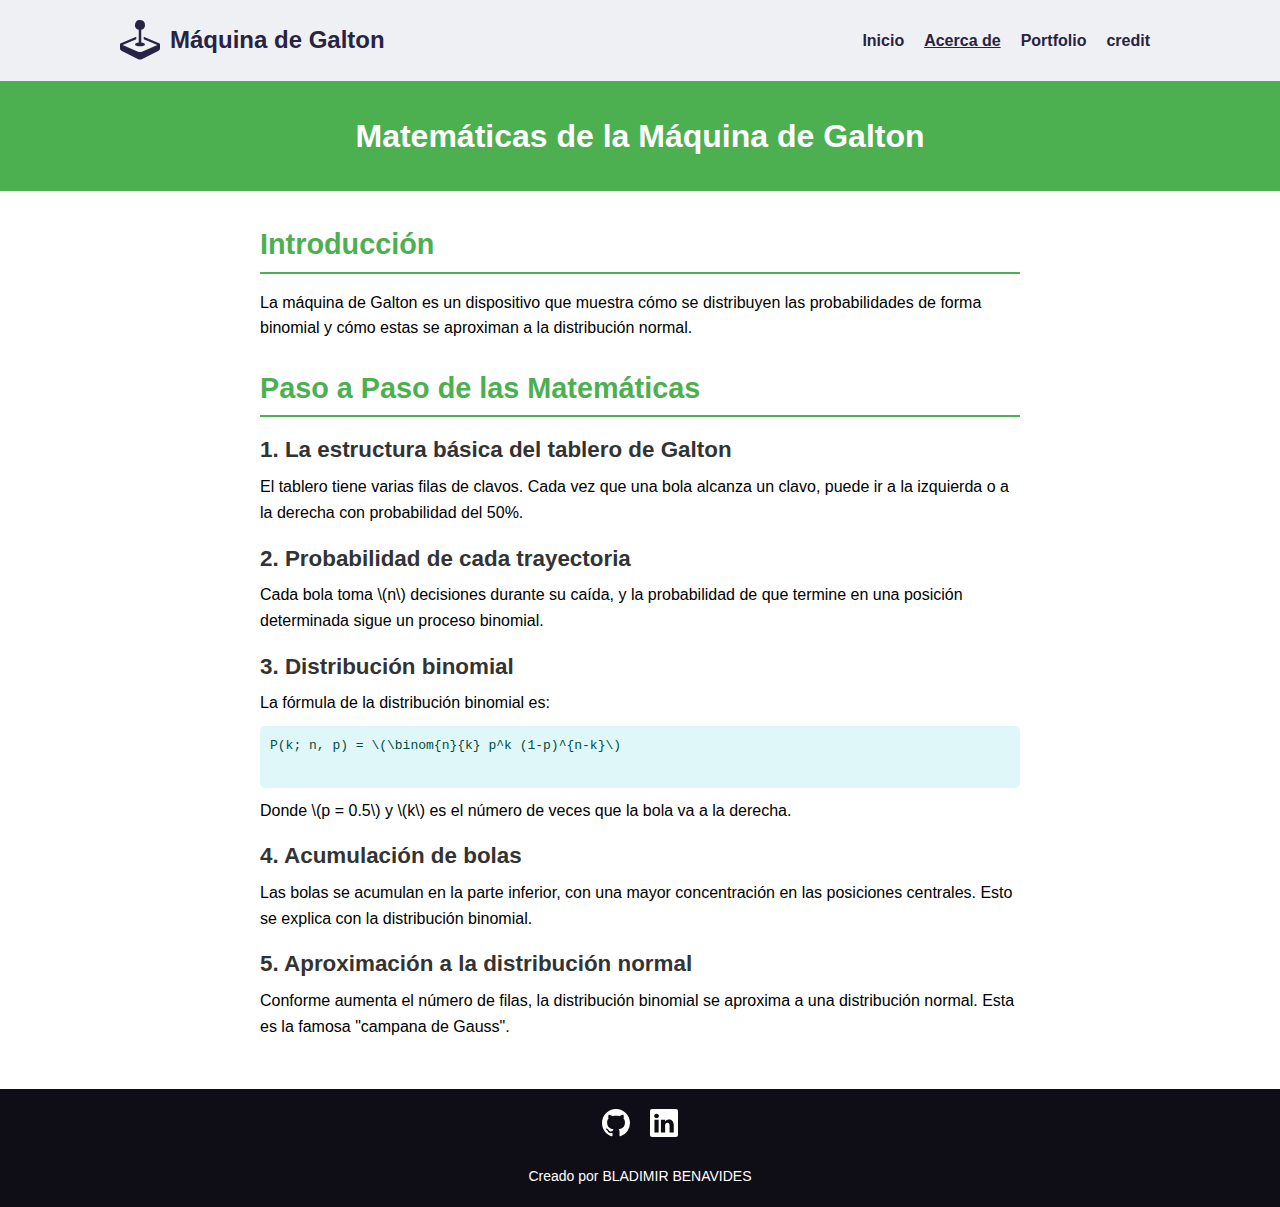
==== pages/about.html @ 6896d6bb "pagina creditos" ====
<!DOCTYPE html>
<html lang="es">

<head>
  <meta charset="UTF-8">
  <meta name="viewport" content="width=device-width, initial-scale=1.0">
  <meta http-equiv="X-UA-Compatible" content="IE=edge">
  <title>Matemáticas de la Máquina de Galton</title>
  <link rel="stylesheet" href="/css/style.css">
  <link rel="stylesheet" href="/css/about.css">
</head>

<body>
  <!-- barra de navegacion -->
  <nav class="navbar">
    <div class="navbar__container">
      <div class="navbar__brand">
        <img src="/assets/icons/joystick.svg" alt="logo pagina" class="navbar__icon">
        <h1 class="navbar__title">Máquina de Galton</h1>
      </div>
      <ul class="navbar__menu">
        <li><a href="/index.html" class="navbar__link">Inicio</a></li>
        <li><a href="/pages/about.html" class="navbar__link navbar__here">Acerca de</a></li>
        <li><a href="/pages/simulation.html" class="navbar__link">Portfolio</a></li>
        <li><a href="/pages/credit.html" class="navbar__link">credit</a></li>
      </ul>
    </div>
  </nav>

  <header class="header">
    <h1 class="header__title">Matemáticas de la Máquina de Galton</h1>
  </header>

  <main class="content">
    <section class="section section--intro">
      <h2 class="section__title">Introducción</h2>
      <p class="section__text">La máquina de Galton es un dispositivo que muestra cómo se distribuyen las probabilidades
        de forma binomial y cómo estas se aproximan a la distribución normal.</p>
    </section>

    <section class="section section--steps">
      <h2 class="section__title">Paso a Paso de las Matemáticas</h2>

      <article class="step">
        <h3 class="step__title">1. La estructura básica del tablero de Galton</h3>
        <p class="step__description">El tablero tiene varias filas de clavos. Cada vez que una bola alcanza un clavo,
          puede ir a la izquierda o a la derecha con probabilidad del 50%.</p>
      </article>

      <article class="step">
        <h3 class="step__title">2. Probabilidad de cada trayectoria</h3>
        <p class="step__description">Cada bola toma \(n\) decisiones durante su caída, y la probabilidad de que termine
          en una posición determinada sigue un proceso binomial.</p>
      </article>

      <article class="step">
        <h3 class="step__title">3. Distribución binomial</h3>
        <p class="step__description">La fórmula de la distribución binomial es:</p>
        <pre class="step__formula">
P(k; n, p) = \(\binom{n}{k} p^k (1-p)^{n-k}\)
            </pre>
        <p class="step__description">Donde \(p = 0.5\) y \(k\) es el número de veces que la bola va a la derecha.</p>
      </article>

      <article class="step">
        <h3 class="step__title">4. Acumulación de bolas</h3>
        <p class="step__description">Las bolas se acumulan en la parte inferior, con una mayor concentración en las
          posiciones centrales. Esto se explica con la distribución binomial.</p>
      </article>

      <article class="step">
        <h3 class="step__title">5. Aproximación a la distribución normal</h3>
        <p class="step__description">Conforme aumenta el número de filas, la distribución binomial se aproxima a una
          distribución normal. Esta es la famosa "campana de Gauss".</p>
      </article>
    </section>
  </main>
  <!-- footer -->
  <footer class="footer">
    <div class="footer__content">
      <div class="footer__social">
        <a href="#" target="_blank" class="footer__link"><img src="/assets/icons/github.svg" alt="LinkedIn"
            class="footer__icon" /></a>
        <a href="#" target="_blank" class="footer__link"><img src="/assets/icons/linkedin.svg" alt="GitHub"
            class="footer__icon" /></a>
      </div>
      <p class="footer__credits">Creado por BLADIMIR BENAVIDES</p>
    </div>
  </footer>
</body>

</html>
---- css/style.css ----
* {
  margin: 0;
  padding: 0;
  box-sizing: border-box;
}
:root {
  --color-white: #fffffe;
  --color-gray: #eff0f3;
  --color-black: #0f0e17;
  --color-space: #272343;
  --color-yellow: #ffd803;
  --color-blue: #3da9fc;
  --color-red: #e45858;
  --color-orange: #ff8906;
  --color-green: #2cb67d;
  --color-purple: #a786df;
  --color-turquoise: #bae8e8;
}
a {
  text-decoration: none;
  color: inherit;
}
ul,
ol {
  list-style: none;
  padding: 0;
}
body {
  font-family: sans-serif;
  line-height: 1.6;
  margin: 0;
  padding: 0;
}
img {
  max-width: 100%;
  height: auto;
}
h1,
h2,
h3,
h4,
h5,
h6 {
  margin: 1rem 0;
  line-height: 1.2;
  color: var(--color-primary);
}
/* NAVBAR */
.navbar {
  display: flex;
  justify-content: center;
  padding: 10px 20px;
  color: var(--color-space);
  background-color: var(--color-gray);
  width: 100%;
}
.navbar__container {
  display: flex;
  justify-content: space-between;
  align-items: center;
  min-width: 1040px;
}
.navbar__brand {
  display: flex;
  align-items: center;
}
.navbar__icon {
  width: 40px;
  height: 40px;
  margin-right: 10px;
}
.navbar__title {
  font-size: 1.5rem;
}
.navbar__menu {
  display: flex;
  list-style: none;
}
.navbar__link {
  text-decoration: none;
  font-size: 1rem;
  font-weight: bolder;
  padding: 5px 10px;
  transition: color 0.3s ease;
}
.navbar__link:hover {
  color: var(--color-red);
}
.navbar__here{
  text-decoration: underline;
}
/* FOOTER */
.footer {
  display: flex;
  justify-content: center;
  align-items: center;
  background-color: var(--color-black);
  padding: 20px;
  text-align: center;
  width: 100%;
}
.footer__content {
  display: flex;
  flex-direction: column;
  align-items: center;
  gap: 10px;
}
.footer__social {
  display: flex;
  gap: 20px;
}
.footer__icon {
  width: 28px;
  height: 28px;
}
.footer__credits {
  color: var(--color-white);
  font-size: 14px;
  margin-top: 10px;
}
---- css/about.css ----
@import url("/css/style.css");

/* Header */
.header {
    background-color: #4CAF50;
    padding: 20px;
    text-align: center;
}

.header__title {
    color: #fff;
    font-size: 2rem;
}

/* Content */
.content {
    padding: 20px;
    max-width: 800px;
    margin: 0 auto;
}

.section {
    margin-bottom: 30px;
}

.section__title {
    font-size: 1.8rem;
    color: #4CAF50;
    border-bottom: 2px solid #4CAF50;
    padding-bottom: 10px;
}

.section__text {
    font-size: 1rem;
    line-height: 1.6;
}

/* Step */
.step {
    margin-top: 20px;
}

.step__title {
    font-size: 1.4rem;
    color: #333;
    margin-bottom: 10px;
}

.step__description {
    font-size: 1rem;
    line-height: 1.6;
}

.step__formula {
    background-color: #e0f7fa;
    padding: 10px;
    border-radius: 5px;
    font-family: monospace;
    margin-top: 10px;
    margin-bottom: 10px;
    color: #004d40;
}
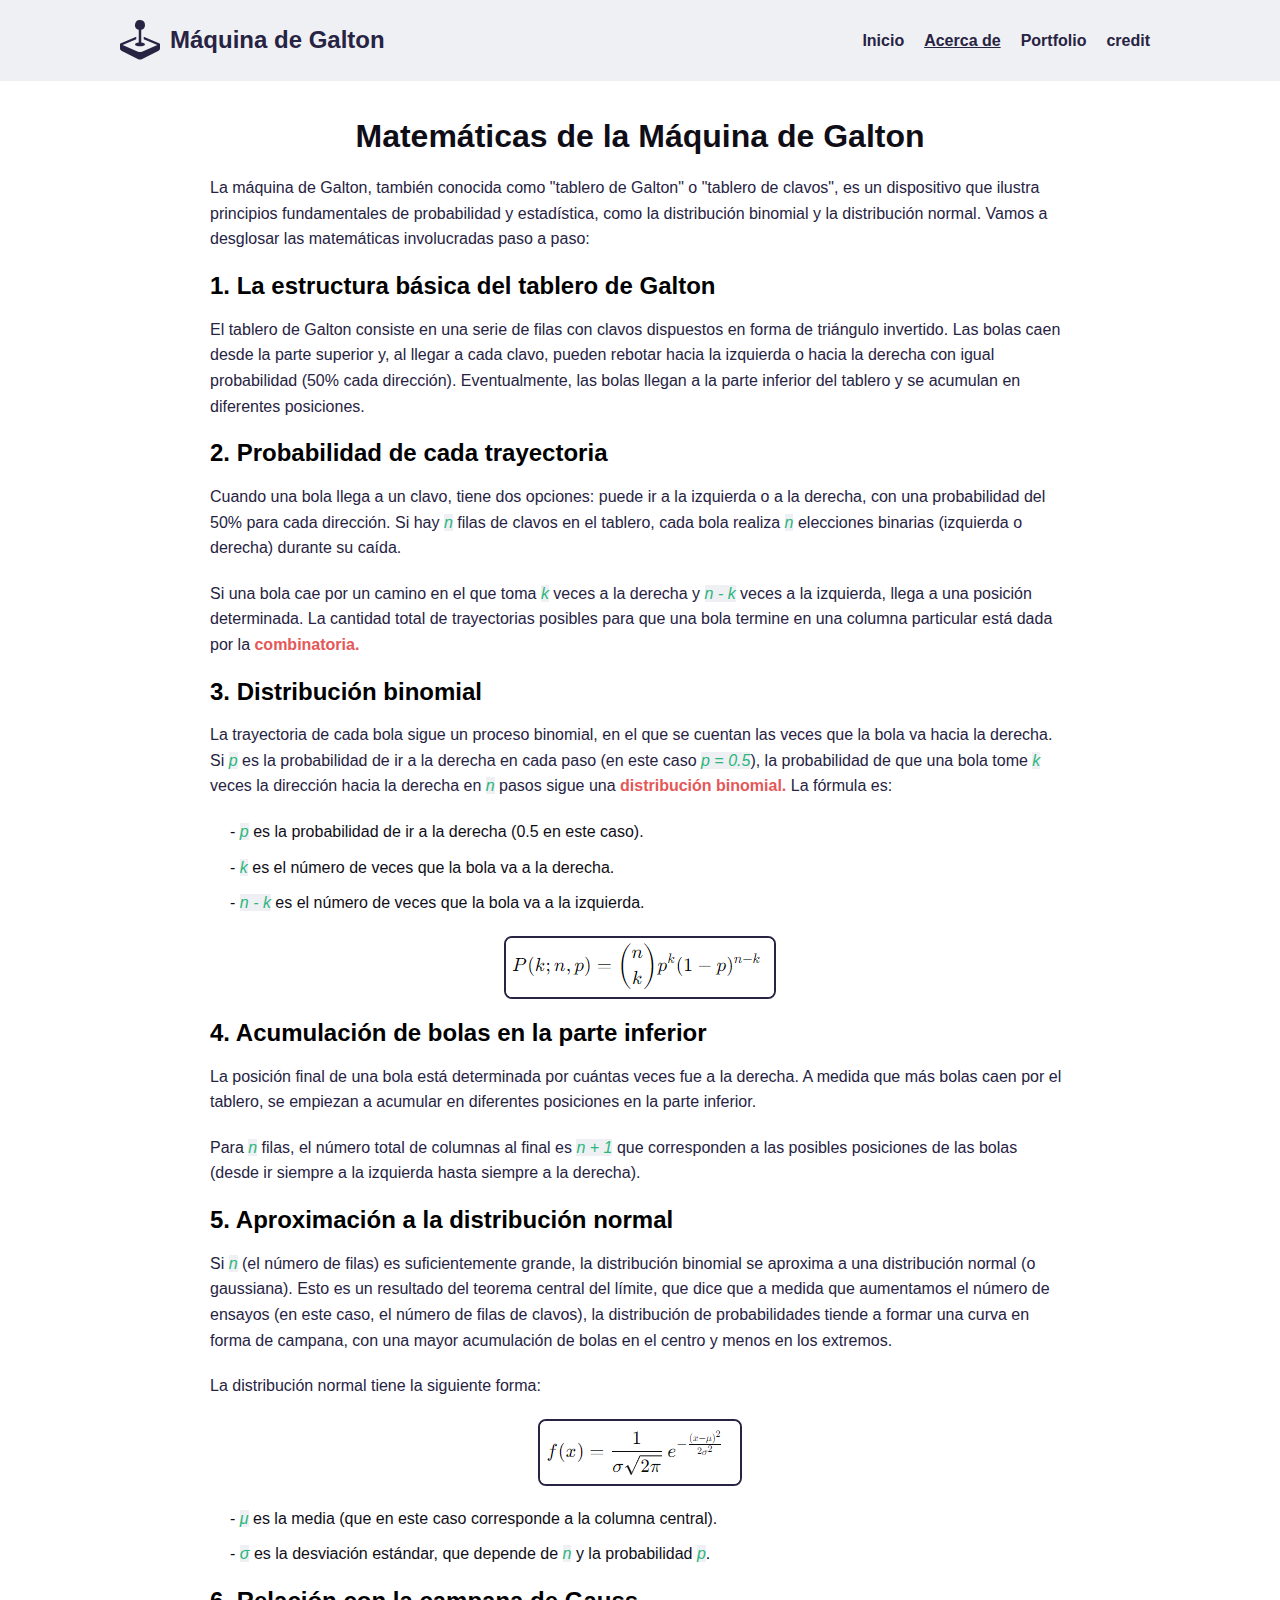
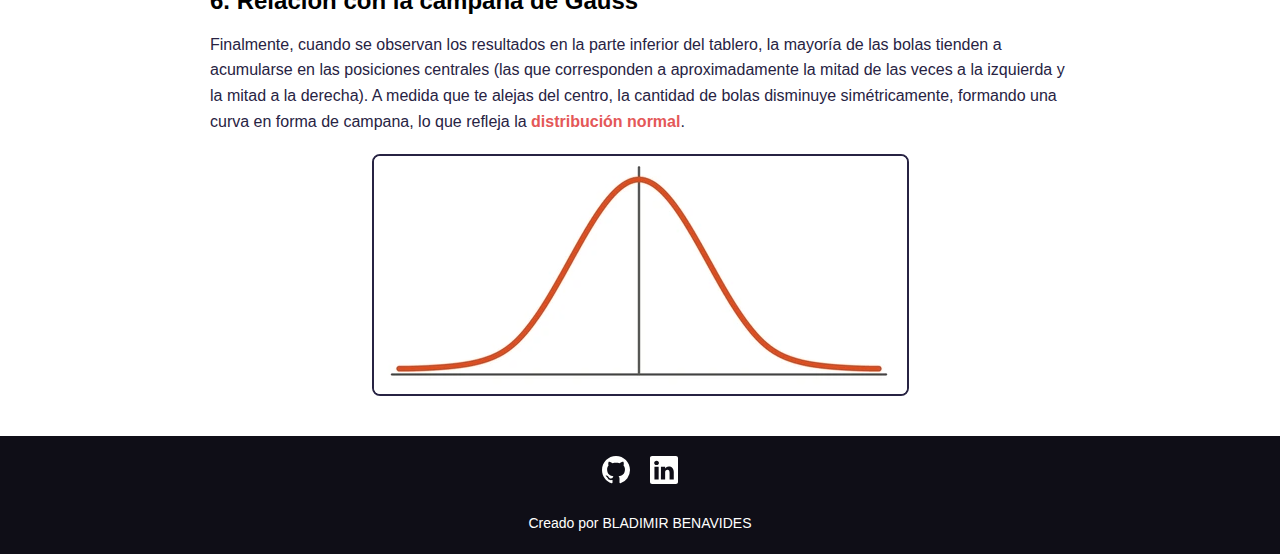
==== commit 0145e09c: "Pagina about" ====
--- a/pages/about.html
+++ b/pages/about.html
@@ -21,59 +21,60 @@
       <ul class="navbar__menu">
         <li><a href="/index.html" class="navbar__link">Inicio</a></li>
         <li><a href="/pages/about.html" class="navbar__link navbar__here">Acerca de</a></li>
-        <li><a href="/pages/simulation.html" class="navbar__link">Portfolio</a></li>
+        <li><a href="#" class="navbar__link">Portfolio</a></li>
         <li><a href="/pages/credit.html" class="navbar__link">credit</a></li>
       </ul>
     </div>
   </nav>
 
-  <header class="header">
-    <h1 class="header__title">Matemáticas de la Máquina de Galton</h1>
-  </header>
-
   <main class="content">
-    <section class="section section--intro">
-      <h2 class="section__title">Introducción</h2>
-      <p class="section__text">La máquina de Galton es un dispositivo que muestra cómo se distribuyen las probabilidades
-        de forma binomial y cómo estas se aproximan a la distribución normal.</p>
-    </section>
-
-    <section class="section section--steps">
-      <h2 class="section__title">Paso a Paso de las Matemáticas</h2>
-
-      <article class="step">
-        <h3 class="step__title">1. La estructura básica del tablero de Galton</h3>
-        <p class="step__description">El tablero tiene varias filas de clavos. Cada vez que una bola alcanza un clavo,
-          puede ir a la izquierda o a la derecha con probabilidad del 50%.</p>
-      </article>
-
-      <article class="step">
-        <h3 class="step__title">2. Probabilidad de cada trayectoria</h3>
-        <p class="step__description">Cada bola toma \(n\) decisiones durante su caída, y la probabilidad de que termine
-          en una posición determinada sigue un proceso binomial.</p>
-      </article>
-
-      <article class="step">
-        <h3 class="step__title">3. Distribución binomial</h3>
-        <p class="step__description">La fórmula de la distribución binomial es:</p>
-        <pre class="step__formula">
-P(k; n, p) = \(\binom{n}{k} p^k (1-p)^{n-k}\)
-            </pre>
-        <p class="step__description">Donde \(p = 0.5\) y \(k\) es el número de veces que la bola va a la derecha.</p>
-      </article>
-
-      <article class="step">
-        <h3 class="step__title">4. Acumulación de bolas</h3>
-        <p class="step__description">Las bolas se acumulan en la parte inferior, con una mayor concentración en las
-          posiciones centrales. Esto se explica con la distribución binomial.</p>
-      </article>
-
-      <article class="step">
-        <h3 class="step__title">5. Aproximación a la distribución normal</h3>
-        <p class="step__description">Conforme aumenta el número de filas, la distribución binomial se aproxima a una
-          distribución normal. Esta es la famosa "campana de Gauss".</p>
-      </article>
-    </section>
+    <h1 class="content__title">Matemáticas de la Máquina de Galton</h1>
+    <p class="content__paragraph">
+      La máquina de Galton, también conocida como "tablero de Galton" o "tablero de clavos", es un dispositivo que ilustra principios fundamentales de probabilidad y estadística, como la distribución binomial y la distribución normal. Vamos a desglosar las matemáticas involucradas paso a paso:
+    </p>
+    <h2 clas="content__subtitle">1. La estructura básica del tablero de Galton</h2>
+    <p class="content__paragraph">
+      El tablero de Galton consiste en una serie de filas con clavos dispuestos en forma de triángulo invertido. Las bolas caen desde la parte superior y, al llegar a cada clavo, pueden rebotar hacia la izquierda o hacia la derecha con igual probabilidad (50% cada dirección). Eventualmente, las bolas llegan a la parte inferior del tablero y se acumulan en diferentes posiciones.
+    </p>
+    <h2 clas="content__subtitle">2. Probabilidad de cada trayectoria</h2>
+    <p class="content__paragraph">
+      Cuando una bola llega a un clavo, tiene dos opciones: puede ir a la izquierda o a la derecha, con una probabilidad del 50% para cada dirección. Si hay <i class="content__text--italic">n</i> filas de clavos en el tablero, cada bola realiza <i class="content__text--italic">n</i> elecciones binarias (izquierda o derecha) durante su caída.
+    </p>
+    <p class="content__paragraph">
+      Si una bola cae por un camino en el que toma <i class="content__text--italic">k</i> veces a la derecha y <i class="content__text--italic">n - k</i> veces a la izquierda, llega a una posición determinada. La cantidad total de trayectorias posibles para que una bola termine en una columna particular está dada por la <strong class="content__text--important">combinatoria.</strong>
+    </p>
+    <h2 clas="content__subtitle">3. Distribución binomial</h2>
+    <p class="content__paragraph">
+      La trayectoria de cada bola sigue un proceso binomial, en el que se cuentan las veces que la bola va hacia la derecha. Si <i class="content__text--italic">p</i> es la probabilidad de ir a la derecha en cada paso (en este caso <i class="content__text--italic">p = 0.5</i>), la probabilidad de que una bola tome <i class="content__text--italic">k</i> veces la dirección hacia la derecha en <i class="content__text--italic">n</i> pasos sigue una <strong class="content__text--important">distribución binomial.</strong> La fórmula es:
+    </p>
+    <ul class="content__list">
+      <li class="content__list-item">- <i class="content__text--italic">p</i> es la probabilidad de ir a la derecha (0.5 en este caso).</li>
+      <li class="content__list-item">- <i class="content__text--italic">k</i> es el número de veces que la bola va a la derecha.</li>
+      <li class="content__list-item">- <i class="content__text--italic">n - k</i> es el número de veces que la bola va a la izquierda.</li> 
+    </ul>
+      <img src="/assets/img/formula1.png" alt="Formula 1" class="content__image">
+    <h2 clas="content__subtitle">4. Acumulación de bolas en la parte inferior</h2>
+    <p class="content__paragraph">
+      La posición final de una bola está determinada por cuántas veces fue a la derecha. A medida que más bolas caen por el tablero, se empiezan a acumular en diferentes posiciones en la parte inferior.
+    </p>
+    <p class="content__paragraph">
+      Para <i class="content__text--italic">n</i> filas, el número total de columnas al final es <i class="content__text--italic">n +  1</i> que corresponden a las posibles posiciones de las bolas (desde ir siempre a la izquierda hasta siempre a la derecha).
+    </p>
+    <h2 clas="content__subtitle">5. Aproximación a la distribución normal</h2>
+    <p class="content__paragraph">
+      Si <i class="content__text--italic">n</i> (el número de filas) es suficientemente grande, la distribución binomial se aproxima a una distribución normal (o gaussiana). Esto es un resultado del teorema central del límite, que dice que a medida que aumentamos el número de ensayos (en este caso, el número de filas de clavos), la distribución de probabilidades tiende a formar una curva en forma de campana, con una mayor acumulación de bolas en el centro y menos en los extremos.
+    </p>
+    <p class="content__paragraph">La distribución normal tiene la siguiente forma:</p>
+      <img src="/assets/img/formula2.png" alt="Formula 2" class="content__image">
+    <ul class="content__list">
+      <li class="content__list-item">- <i class="content__text--italic">μ</i> es la media (que en este caso corresponde a la columna central).</li>
+      <li class="content__list-item">- <i class="content__text--italic">σ</i> es la desviación estándar, que depende de <i class="content__text--italic">n</i> y la probabilidad <i class="content__text--italic">p</i>.</li>
+    </ul>
+    <h2 clas="content__subtitle">6. Relación con la campana de Gauss</h2>
+    <p class="content__paragraph">
+      Finalmente, cuando se observan los resultados en la parte inferior del tablero, la mayoría de las bolas tienden a acumularse en las posiciones centrales (las que corresponden a aproximadamente la mitad de las veces a la izquierda y la mitad a la derecha). A medida que te alejas del centro, la cantidad de bolas disminuye simétricamente, formando una curva en forma de campana, lo que refleja la <strong class="content__text--important">distribución normal</strong>.
+    </p>
+      <img src="/assets/img/campanaGauss.png" alt="Campana de Gauss" class="content__image">
   </main>
   <!-- footer -->
   <footer class="footer">
--- a/css/about.css
+++ b/css/about.css
@@ -1,62 +1,60 @@
 @import url("/css/style.css");
 
-/* Header */
-.header {
-    background-color: #4CAF50;
-    padding: 20px;
-    text-align: center;
-}
-
-.header__title {
-    color: #fff;
-    font-size: 2rem;
-}
-
-/* Content */
 .content {
     padding: 20px;
-    max-width: 800px;
+    max-width: 900px;
     margin: 0 auto;
-}
-
-.section {
-    margin-bottom: 30px;
-}
-
-.section__title {
-    font-size: 1.8rem;
-    color: #4CAF50;
-    border-bottom: 2px solid #4CAF50;
-    padding-bottom: 10px;
-}
-
-.section__text {
+    font-family: Arial, sans-serif;
+  }
+  
+  .content__title {
+    color: var(--color-black);
+    font-size: 2rem;
+    text-align: center;
+    margin-bottom: 20px;
+  }
+  
+  .content__paragraph {
+    color: var(--color-space);
     font-size: 1rem;
     line-height: 1.6;
-}
-
-/* Step */
-.step {
-    margin-top: 20px;
-}
-
-.step__title {
-    font-size: 1.4rem;
-    color: #333;
+    margin-bottom: 20px;
+  }
+  
+  .content__subtitle {
+    color: var(--color-blue);
+    font-size: 1.5rem;
+    margin-bottom: 15px;
+  }
+  
+  .content__list {
+    margin: 20px 0;
+    padding-left: 20px;
+  }
+  
+  .content__list-item {
+    color: var(--color-black);
+    font-size: 1rem;
     margin-bottom: 10px;
-}
-
-.step__description {
-    font-size: 1rem;
-    line-height: 1.6;
-}
-
-.step__formula {
-    background-color: #e0f7fa;
-    padding: 10px;
-    border-radius: 5px;
-    font-family: monospace;
-    margin-top: 10px;
-    margin-bottom: 10px;
-    color: #004d40;
-}
+  }
+  
+  /* Image styles */
+  .content__image {
+    display: block;
+    margin: 20px auto;
+    max-width: 100%;
+    border: 2px solid var(--color-space);
+    border-radius: 8px;
+  }
+  
+  /* Highlighted elements */
+  .content__text--important {
+    font-weight: bold;
+    color: var(--color-red);
+  }
+  
+  .content__text--italic {
+    font-style: italic;
+    color: var(--color-green);
+    background-color: var(--color-gray);
+  }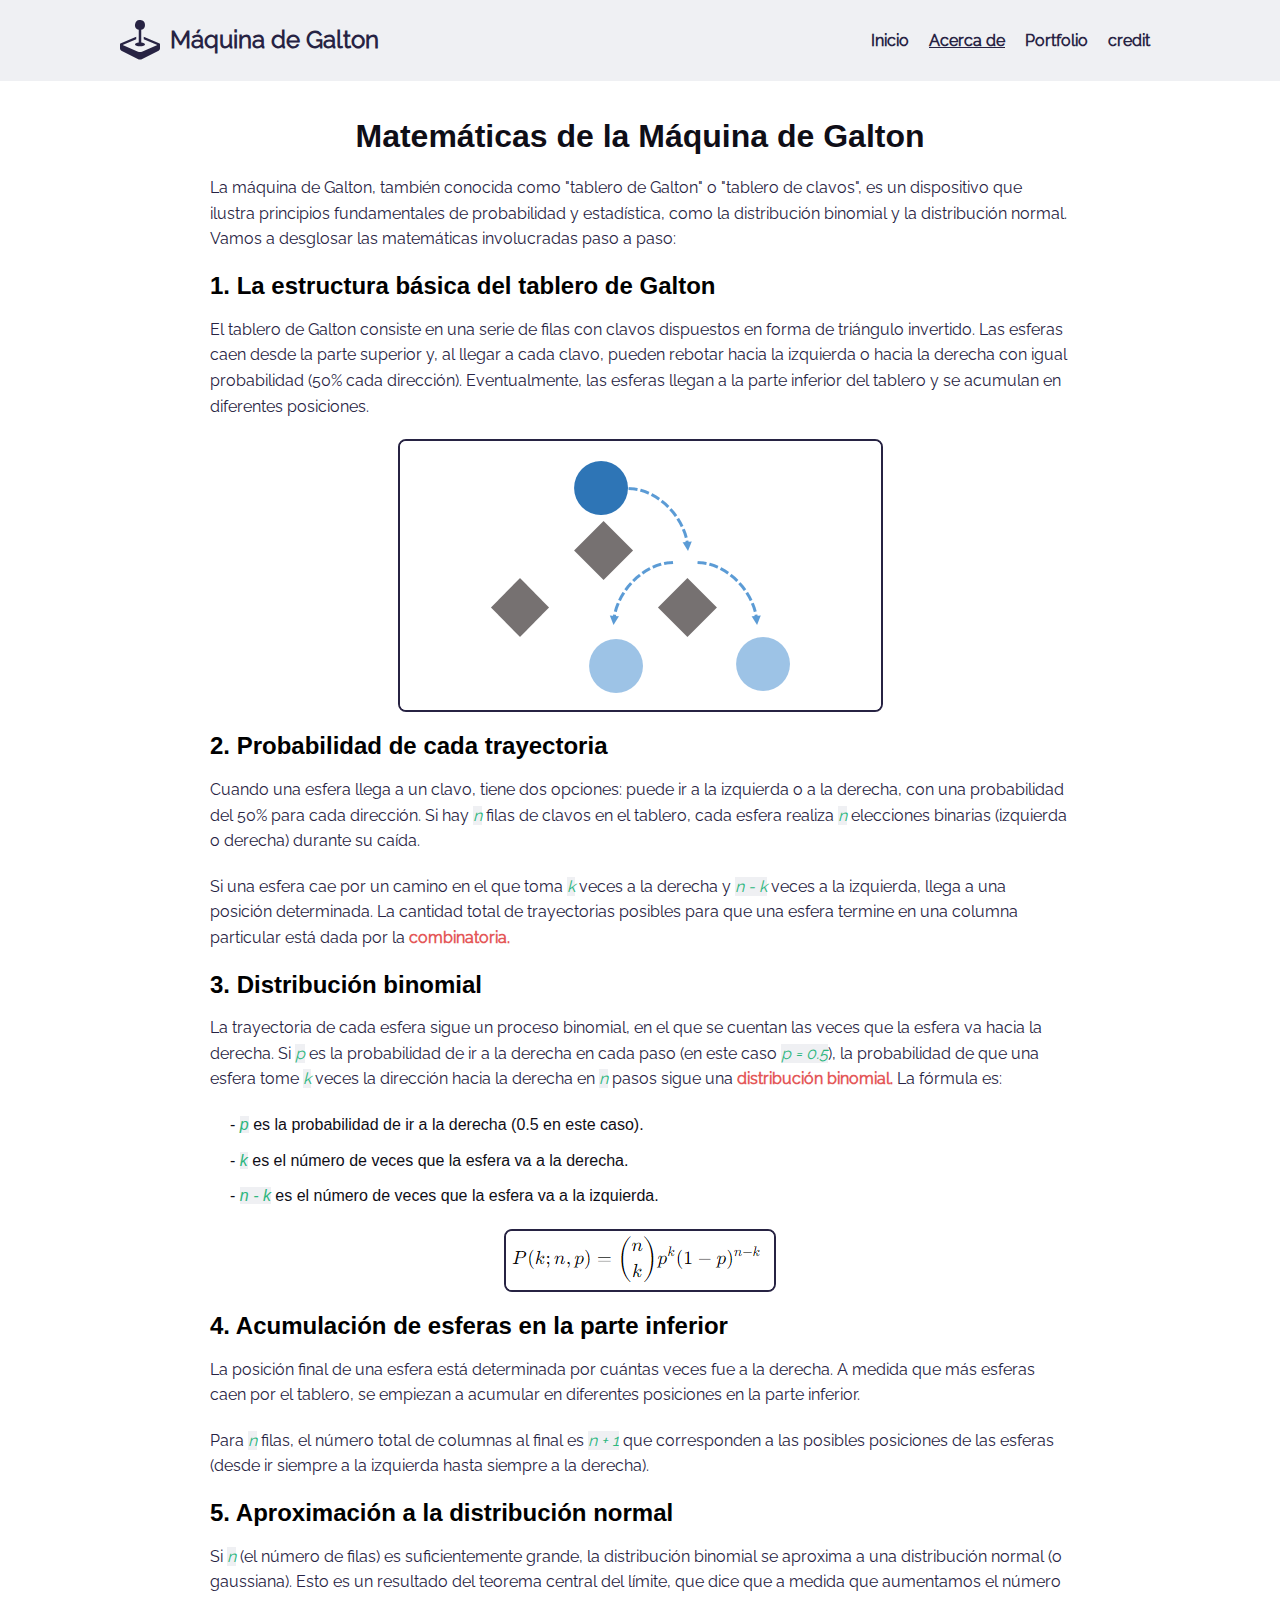
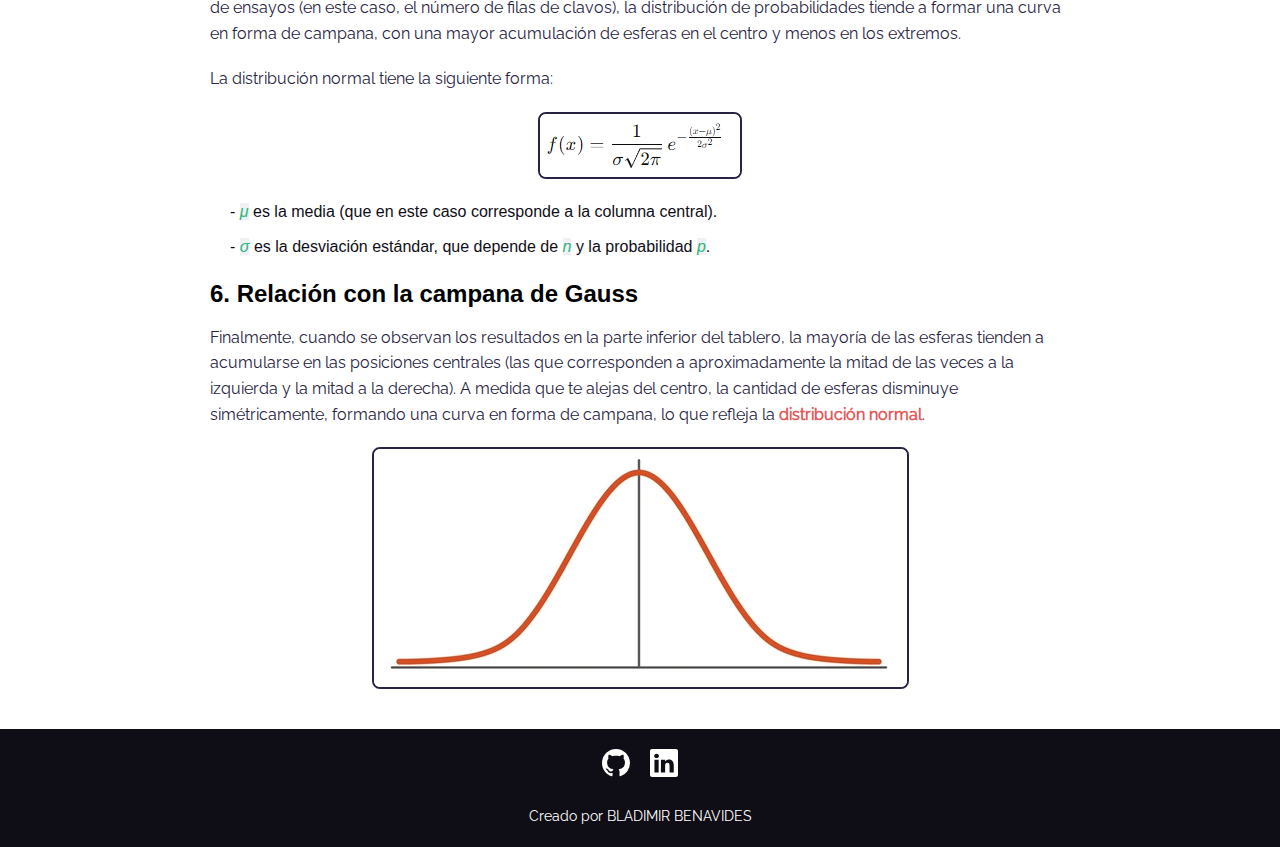
==== commit 77cf8480: "Logica de aplicacion" ====
--- a/pages/about.html
+++ b/pages/about.html
@@ -16,7 +16,7 @@
     <div class="navbar__container">
       <div class="navbar__brand">
         <img src="/assets/icons/joystick.svg" alt="logo pagina" class="navbar__icon">
-        <h1 class="navbar__title">Máquina de Galton</h1>
+        <h1 class="navbar__title"><a href="/index.html">Máquina de Galton</a></h1>
       </div>
       <ul class="navbar__menu">
         <li><a href="/index.html" class="navbar__link">Inicio</a></li>
@@ -34,35 +34,36 @@
     </p>
     <h2 clas="content__subtitle">1. La estructura básica del tablero de Galton</h2>
     <p class="content__paragraph">
-      El tablero de Galton consiste en una serie de filas con clavos dispuestos en forma de triángulo invertido. Las bolas caen desde la parte superior y, al llegar a cada clavo, pueden rebotar hacia la izquierda o hacia la derecha con igual probabilidad (50% cada dirección). Eventualmente, las bolas llegan a la parte inferior del tablero y se acumulan en diferentes posiciones.
+      El tablero de Galton consiste en una serie de filas con clavos dispuestos en forma de triángulo invertido. Las esferas caen desde la parte superior y, al llegar a cada clavo, pueden rebotar hacia la izquierda o hacia la derecha con igual probabilidad (50% cada dirección). Eventualmente, las esferas llegan a la parte inferior del tablero y se acumulan en diferentes posiciones.
     </p>
+    <img src="/assets/img/ballPin.png" alt="Grafica de rebote" class="content__image">
     <h2 clas="content__subtitle">2. Probabilidad de cada trayectoria</h2>
     <p class="content__paragraph">
-      Cuando una bola llega a un clavo, tiene dos opciones: puede ir a la izquierda o a la derecha, con una probabilidad del 50% para cada dirección. Si hay <i class="content__text--italic">n</i> filas de clavos en el tablero, cada bola realiza <i class="content__text--italic">n</i> elecciones binarias (izquierda o derecha) durante su caída.
+      Cuando una esfera llega a un clavo, tiene dos opciones: puede ir a la izquierda o a la derecha, con una probabilidad del 50% para cada dirección. Si hay <i class="content__text--italic">n</i> filas de clavos en el tablero, cada esfera realiza <i class="content__text--italic">n</i> elecciones binarias (izquierda o derecha) durante su caída.
     </p>
     <p class="content__paragraph">
-      Si una bola cae por un camino en el que toma <i class="content__text--italic">k</i> veces a la derecha y <i class="content__text--italic">n - k</i> veces a la izquierda, llega a una posición determinada. La cantidad total de trayectorias posibles para que una bola termine en una columna particular está dada por la <strong class="content__text--important">combinatoria.</strong>
+      Si una esfera cae por un camino en el que toma <i class="content__text--italic">k</i> veces a la derecha y <i class="content__text--italic">n - k</i> veces a la izquierda, llega a una posición determinada. La cantidad total de trayectorias posibles para que una esfera termine en una columna particular está dada por la <strong class="content__text--important">combinatoria.</strong>
     </p>
     <h2 clas="content__subtitle">3. Distribución binomial</h2>
     <p class="content__paragraph">
-      La trayectoria de cada bola sigue un proceso binomial, en el que se cuentan las veces que la bola va hacia la derecha. Si <i class="content__text--italic">p</i> es la probabilidad de ir a la derecha en cada paso (en este caso <i class="content__text--italic">p = 0.5</i>), la probabilidad de que una bola tome <i class="content__text--italic">k</i> veces la dirección hacia la derecha en <i class="content__text--italic">n</i> pasos sigue una <strong class="content__text--important">distribución binomial.</strong> La fórmula es:
+      La trayectoria de cada esfera sigue un proceso binomial, en el que se cuentan las veces que la esfera va hacia la derecha. Si <i class="content__text--italic">p</i> es la probabilidad de ir a la derecha en cada paso (en este caso <i class="content__text--italic">p = 0.5</i>), la probabilidad de que una esfera tome <i class="content__text--italic">k</i> veces la dirección hacia la derecha en <i class="content__text--italic">n</i> pasos sigue una <strong class="content__text--important">distribución binomial.</strong> La fórmula es:
     </p>
     <ul class="content__list">
       <li class="content__list-item">- <i class="content__text--italic">p</i> es la probabilidad de ir a la derecha (0.5 en este caso).</li>
-      <li class="content__list-item">- <i class="content__text--italic">k</i> es el número de veces que la bola va a la derecha.</li>
-      <li class="content__list-item">- <i class="content__text--italic">n - k</i> es el número de veces que la bola va a la izquierda.</li> 
+      <li class="content__list-item">- <i class="content__text--italic">k</i> es el número de veces que la esfera va a la derecha.</li>
+      <li class="content__list-item">- <i class="content__text--italic">n - k</i> es el número de veces que la esfera va a la izquierda.</li> 
     </ul>
       <img src="/assets/img/formula1.png" alt="Formula 1" class="content__image">
-    <h2 clas="content__subtitle">4. Acumulación de bolas en la parte inferior</h2>
+    <h2 clas="content__subtitle">4. Acumulación de esferas en la parte inferior</h2>
     <p class="content__paragraph">
-      La posición final de una bola está determinada por cuántas veces fue a la derecha. A medida que más bolas caen por el tablero, se empiezan a acumular en diferentes posiciones en la parte inferior.
+      La posición final de una esfera está determinada por cuántas veces fue a la derecha. A medida que más esferas caen por el tablero, se empiezan a acumular en diferentes posiciones en la parte inferior.
     </p>
     <p class="content__paragraph">
-      Para <i class="content__text--italic">n</i> filas, el número total de columnas al final es <i class="content__text--italic">n +  1</i> que corresponden a las posibles posiciones de las bolas (desde ir siempre a la izquierda hasta siempre a la derecha).
+      Para <i class="content__text--italic">n</i> filas, el número total de columnas al final es <i class="content__text--italic">n +  1</i> que corresponden a las posibles posiciones de las esferas (desde ir siempre a la izquierda hasta siempre a la derecha).
     </p>
     <h2 clas="content__subtitle">5. Aproximación a la distribución normal</h2>
     <p class="content__paragraph">
-      Si <i class="content__text--italic">n</i> (el número de filas) es suficientemente grande, la distribución binomial se aproxima a una distribución normal (o gaussiana). Esto es un resultado del teorema central del límite, que dice que a medida que aumentamos el número de ensayos (en este caso, el número de filas de clavos), la distribución de probabilidades tiende a formar una curva en forma de campana, con una mayor acumulación de bolas en el centro y menos en los extremos.
+      Si <i class="content__text--italic">n</i> (el número de filas) es suficientemente grande, la distribución binomial se aproxima a una distribución normal (o gaussiana). Esto es un resultado del teorema central del límite, que dice que a medida que aumentamos el número de ensayos (en este caso, el número de filas de clavos), la distribución de probabilidades tiende a formar una curva en forma de campana, con una mayor acumulación de esferas en el centro y menos en los extremos.
     </p>
     <p class="content__paragraph">La distribución normal tiene la siguiente forma:</p>
       <img src="/assets/img/formula2.png" alt="Formula 2" class="content__image">
@@ -72,7 +73,7 @@
     </ul>
     <h2 clas="content__subtitle">6. Relación con la campana de Gauss</h2>
     <p class="content__paragraph">
-      Finalmente, cuando se observan los resultados en la parte inferior del tablero, la mayoría de las bolas tienden a acumularse en las posiciones centrales (las que corresponden a aproximadamente la mitad de las veces a la izquierda y la mitad a la derecha). A medida que te alejas del centro, la cantidad de bolas disminuye simétricamente, formando una curva en forma de campana, lo que refleja la <strong class="content__text--important">distribución normal</strong>.
+      Finalmente, cuando se observan los resultados en la parte inferior del tablero, la mayoría de las esferas tienden a acumularse en las posiciones centrales (las que corresponden a aproximadamente la mitad de las veces a la izquierda y la mitad a la derecha). A medida que te alejas del centro, la cantidad de esferas disminuye simétricamente, formando una curva en forma de campana, lo que refleja la <strong class="content__text--important">distribución normal</strong>.
     </p>
       <img src="/assets/img/campanaGauss.png" alt="Campana de Gauss" class="content__image">
   </main>
--- a/css/style.css
+++ b/css/style.css
@@ -1,3 +1,9 @@
+@font-face {
+  font-family: 'Raleway-Regular';
+  src: url('/assets/fonts/Raleway-Regular.ttf') format('truetype');
+  font-weight: normal;
+  font-style: normal;
+}
 * {
   margin: 0;
   padding: 0;
@@ -15,6 +21,8 @@
   --color-green: #2cb67d;
   --color-purple: #a786df;
   --color-turquoise: #bae8e8;
+
+  --fuente-Raleway-Regular: 'Raleway-Regular';
 }
 a {
   text-decoration: none;
@@ -26,7 +34,7 @@
   padding: 0;
 }
 body {
-  font-family: sans-serif;
+  font-family: var(--fuente-Raleway-Regular);
   line-height: 1.6;
   margin: 0;
   padding: 0;
@@ -70,9 +78,11 @@
   margin-right: 10px;
 }
 .navbar__title {
+  font-family: var(--fuente-Raleway-Regular);
   font-size: 1.5rem;
 }
 .navbar__menu {
+  font-family: var(--fuente-Raleway-Regular);
   display: flex;
   list-style: none;
 }
--- a/css/about.css
+++ b/css/about.css
@@ -15,6 +15,7 @@
   }
   
   .content__paragraph {
+    font-family: var(--fuente-Raleway-Regular);
     color: var(--color-space);
     font-size: 1rem;
     line-height: 1.6;
